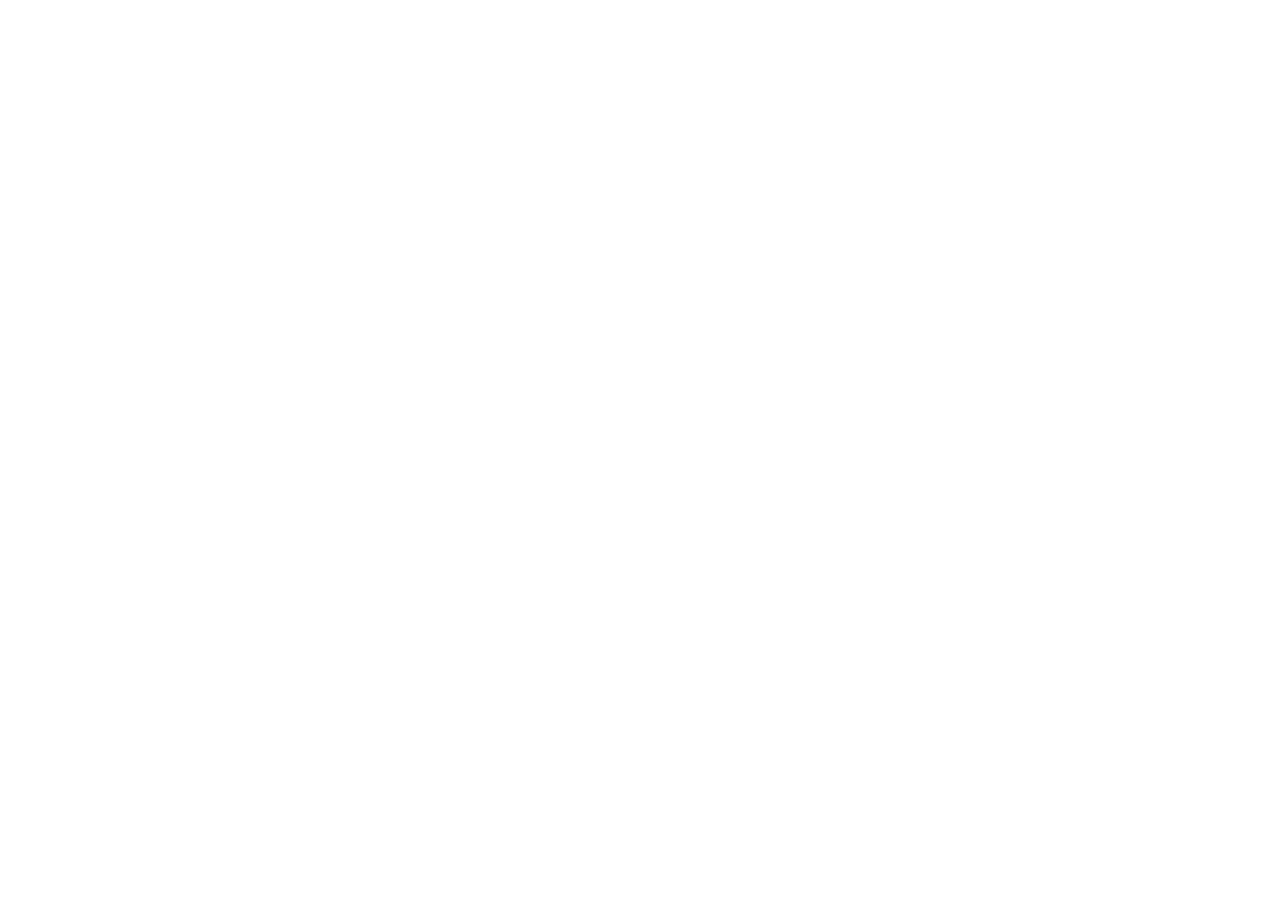
==== index.html @ 7efae3c3 "criei a página principal" ====
<!DOCTYPE html>
<html lang="pt-br">
<head>
    <meta charset="UTF-8">
    <meta http-equiv="X-UA-Compatible" content="IE=edge">
    <meta name="viewport" content="width=device-width, initial-scale=1.0">
    <link rel="shortcut icon" href="favicon.ico" type="image/x-icon">
    <title>Projeto Redes Sociais</title>
</head>
<body>
    
</body>
</html>
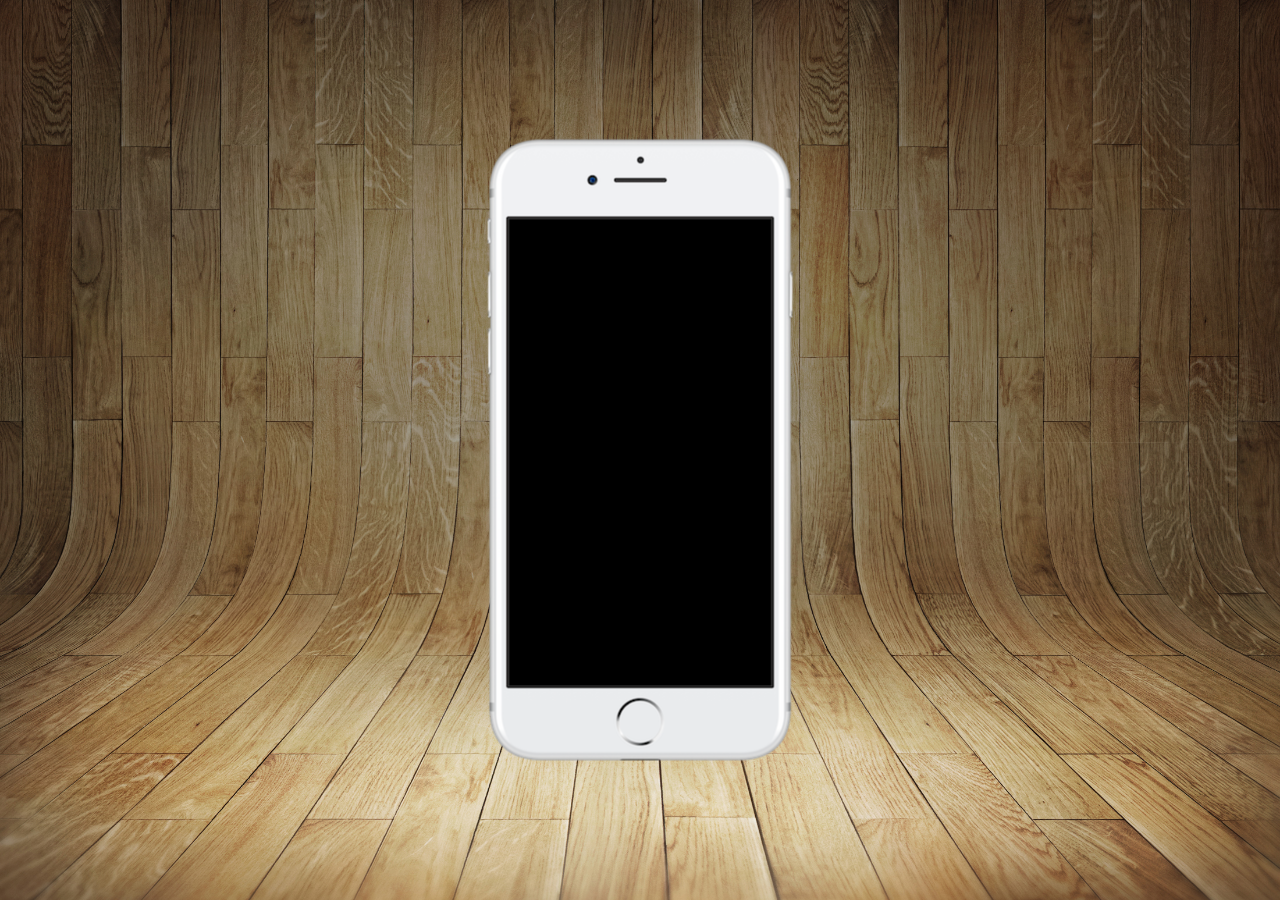
==== commit 5d5a7868: "css" ====
--- a/index.html
+++ b/index.html
@@ -5,9 +5,18 @@
     <meta http-equiv="X-UA-Compatible" content="IE=edge">
     <meta name="viewport" content="width=device-width, initial-scale=1.0">
     <link rel="shortcut icon" href="favicon.ico" type="image/x-icon">
+    <link rel="stylesheet" href="estilos/style.css">
     <title>Projeto Redes Sociais</title>
 </head>
 <body>
-    
+    <main> <!--conteúdo principal-->
+        <section id="telefone">
+
+        </section>
+        <section id="redes sociais">
+
+        </section>
+
+    </main>
 </body>
 </html>--- a/estilos/style.css
+++ b/estilos/style.css
@@ -0,0 +1,36 @@
+@charset "UTF-8";
+
+*{
+    margin: 0px;
+    padding: 0px;
+    font-family: Arial, Helvetica, sans-serif;
+}
+
+html,body {
+    height: 100vh; /*vh altura total da página*/
+    width: 100vw;  /*vw largura total da página*/
+    background-color: black;
+} /*está no fundo*/
+
+body {
+    background: url(../imagens/fundo-madeira.jpg) no-repeat top center; /*alinhamento pelo topo no centro*/
+    background-size: cover; /*cover para cobrir a tela inteira*/
+    background-attachment: fixed; /* para não ter rolagem*/
+}
+
+main{
+    height: 100vh;
+    position: relative;
+} /*está pro cima*/
+
+section#telefone {
+    height: 627px;
+    width: 311px;
+
+    background: url(../imagens/frame-iphone.png) no-repeat;
+    
+    position: absolute;
+    top: 50%;
+    left: 50%;
+    transform: translate(-50%,-50%);
+}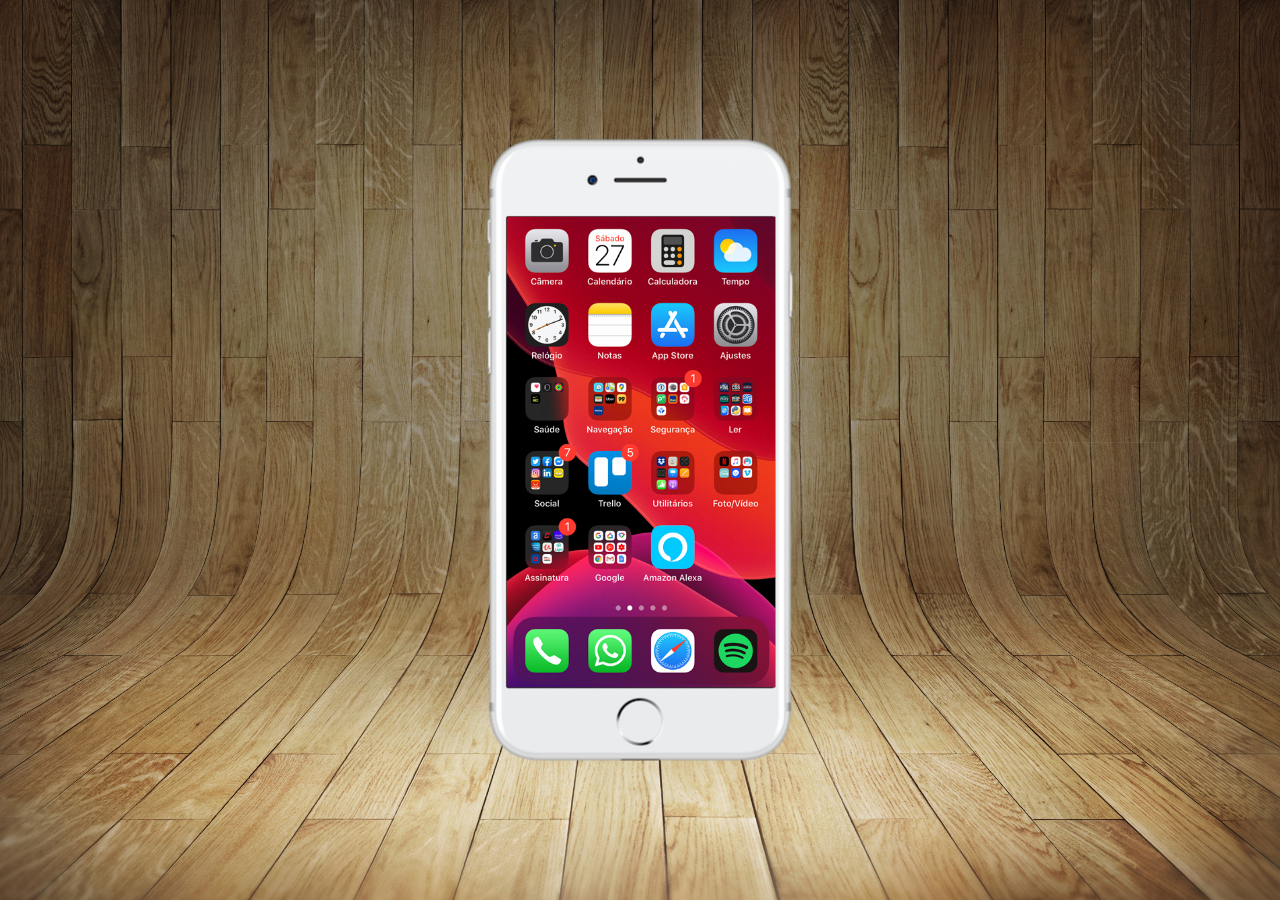
==== commit 88cb97cf: "criei a tela home" ====
--- a/index.html
+++ b/index.html
@@ -11,7 +11,7 @@
 <body>
     <main> <!--conteúdo principal-->
         <section id="telefone">
-
+            <iframe src="home.html" name="tela" id="tela" frameborder="0"></iframe>
         </section>
         <section id="redes sociais">
 
--- a/estilos/style.css
+++ b/estilos/style.css
@@ -13,7 +13,7 @@
 } /*está no fundo*/
 
 body {
-    background: url(../imagens/fundo-madeira.jpg) no-repeat top center; /*alinhamento pelo topo no centro*/
+    background: url('../imagens/fundo-madeira.jpg') no-repeat top center; /*alinhamento pelo topo no centro*/
     background-size: cover; /*cover para cobrir a tela inteira*/
     background-attachment: fixed; /* para não ter rolagem*/
 }
@@ -27,10 +27,18 @@
     height: 627px;
     width: 311px;
 
-    background: url(../imagens/frame-iphone.png) no-repeat;
+    background: url('../imagens/frame-iphone.png') no-repeat;
     
     position: absolute;
     top: 50%;
     left: 50%;
     transform: translate(-50%,-50%);
+}
+
+iframe#tela  {
+    position: relative;
+    top: 80px;
+    left: 22px;
+    width: 269px;
+    height: 471px;
 }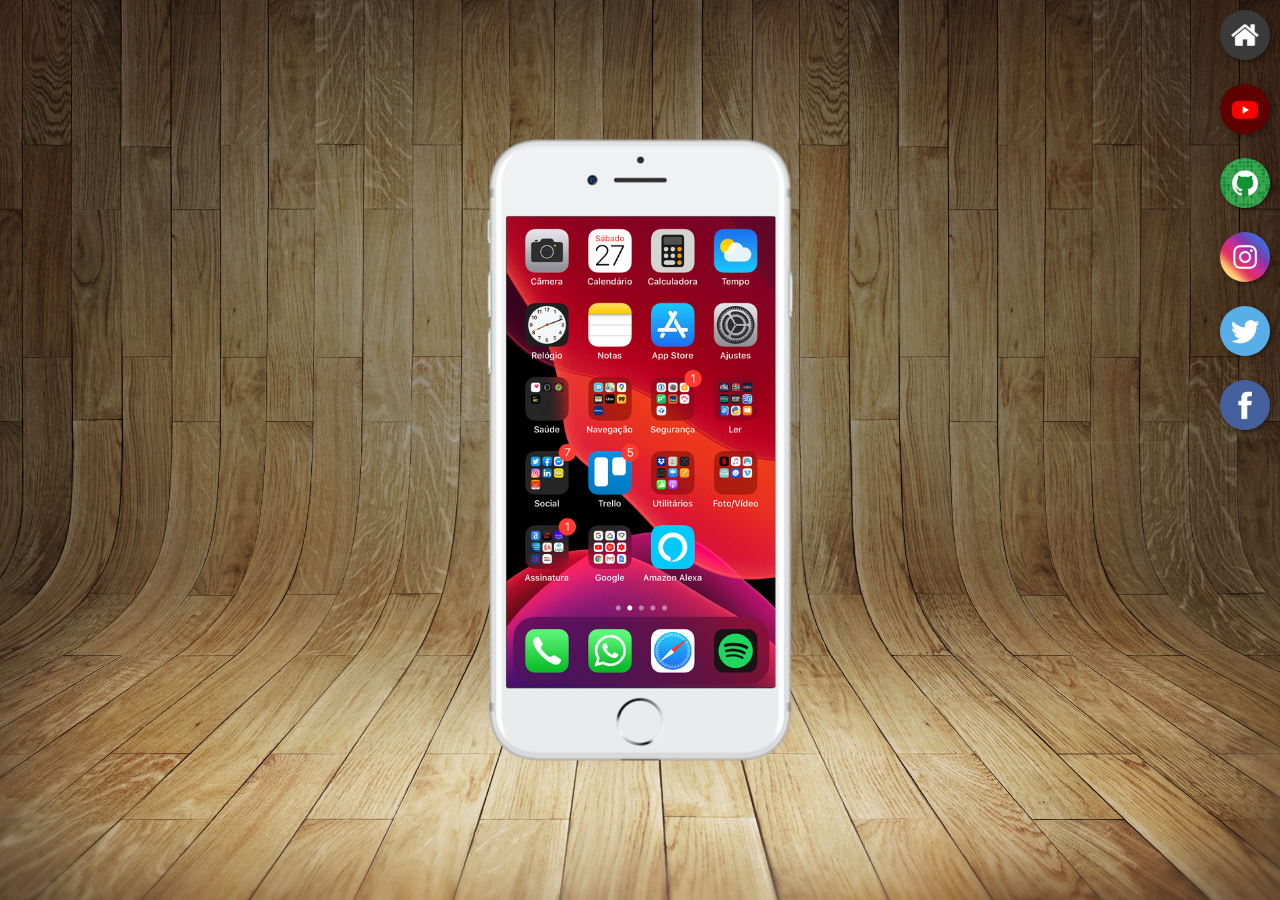
==== commit 7a201b1f: "botões na lateral" ====
--- a/index.html
+++ b/index.html
@@ -11,10 +11,17 @@
 <body>
     <main> <!--conteúdo principal-->
         <section id="telefone">
-            <iframe src="home.html" name="tela" id="tela" frameborder="0"></iframe>
+            <iframe src="home.html" name="tela" id="tela" frameborder="0">
+                Seu navegador não é compatível com isso.
+            </iframe>
         </section>
-        <section id="redes sociais">
-
+        <section id="redes-sociais">
+            <a href="#" target="tela"> <img src="imagens/logo-home.jpg" alt="Home"></a> <br>
+            <a href="#" target="tela"> <img src="imagens/logo-youtube.jpg" alt="YouTube"></a> <br>
+            <a href="#" target="tela"> <img src="imagens/logo-github.jpg" alt="GitHub"></a> <br>
+            <a href="#" target="tela"> <img src="imagens/logo-instagram.jpg" alt="Instagram"></a> <br>
+            <a href="#" target="tela"> <img src="imagens/logo-twitter.jpg" alt="Twitter"></a> <br>
+            <a href="#" target="tela"> <img src="imagens/logo-facebook.jpg" alt="Facebook"></a>
         </section>
 
     </main>
--- a/estilos/style.css
+++ b/estilos/style.css
@@ -41,4 +41,23 @@
     left: 22px;
     width: 269px;
     height: 471px;
+}
+
+section#redes-sociais {
+    text-align: right;
+}
+
+section#redes-sociais img{
+    width: 50px;
+    margin: 10px;
+    border-radius: 50%;
+    box-shadow: 2px 2px 5px rgba(0, 0, 0, 0.400);
+    box-sizing: border-box; /*faz com que a borda faça parte da caixa e assim só mexe uma caixa*/
+}
+
+section#redes-sociais img:hover {
+    border: 2px solid rgba(255, 255, 255, 0.6);
+    transform: translate(-3px, -3px);
+    box-shadow: 5px 5px 10px rgba(0, 0, 0, 0.61);
+    transition: transform .3s, border 1s; /* animação dos links*/
 }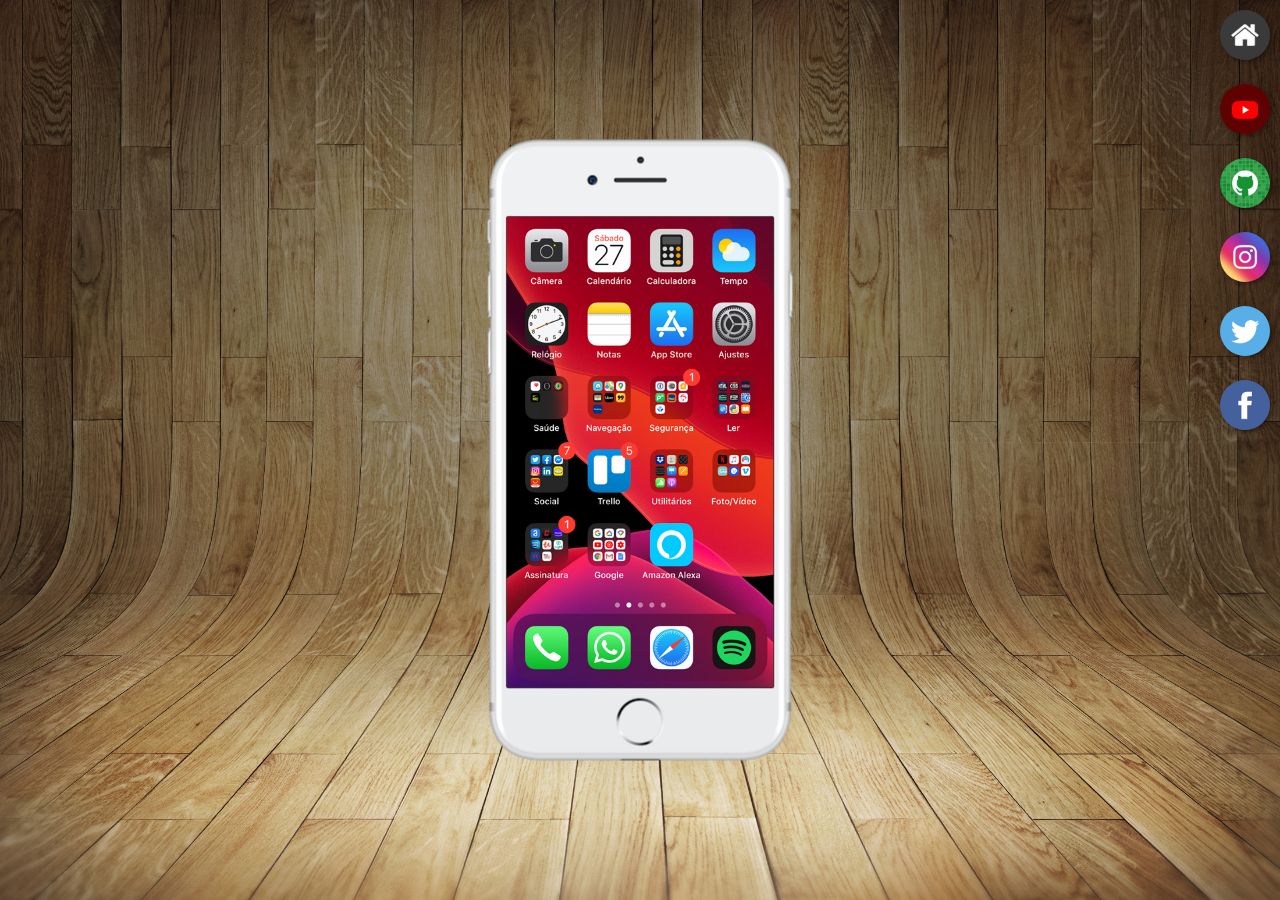
==== commit 4c86fdbc: "finalizado" ====
--- a/index.html
+++ b/index.html
@@ -16,12 +16,12 @@
             </iframe>
         </section>
         <section id="redes-sociais">
-            <a href="#" target="tela"> <img src="imagens/logo-home.jpg" alt="Home"></a> <br>
-            <a href="#" target="tela"> <img src="imagens/logo-youtube.jpg" alt="YouTube"></a> <br>
-            <a href="#" target="tela"> <img src="imagens/logo-github.jpg" alt="GitHub"></a> <br>
-            <a href="#" target="tela"> <img src="imagens/logo-instagram.jpg" alt="Instagram"></a> <br>
-            <a href="#" target="tela"> <img src="imagens/logo-twitter.jpg" alt="Twitter"></a> <br>
-            <a href="#" target="tela"> <img src="imagens/logo-facebook.jpg" alt="Facebook"></a>
+            <a href="home.html" target="tela"> <img src="imagens/logo-home.jpg" alt="Home"></a> <br>
+            <a href="youtube.html" target="tela"> <img src="imagens/logo-youtube.jpg" alt="YouTube"></a> <br>
+            <a href="github.html" target="tela"> <img src="imagens/logo-github.jpg" alt="GitHub"></a> <br>
+            <a href="instagram.html" target="tela"> <img src="imagens/logo-instagram.jpg" alt="Instagram"></a> <br>
+            <a href="twitter.html" target="tela"> <img src="imagens/logo-twitter.jpg" alt="Twitter"></a> <br>
+            <a href="facebook.html" target="tela"> <img src="imagens/logo-facebook.jpg" alt="Facebook"></a>
         </section>
 
     </main>
--- a/estilos/style.css
+++ b/estilos/style.css
@@ -39,7 +39,7 @@
     position: relative;
     top: 80px;
     left: 22px;
-    width: 269px;
+    width: 267px;
     height: 471px;
 }
 
@@ -59,5 +59,5 @@
     border: 2px solid rgba(255, 255, 255, 0.6);
     transform: translate(-3px, -3px);
     box-shadow: 5px 5px 10px rgba(0, 0, 0, 0.61);
-    transition: transform .3s, border 1s; /* animação dos links*/
+    transition: transform .3, border 1s; /* animação dos links*/
 }